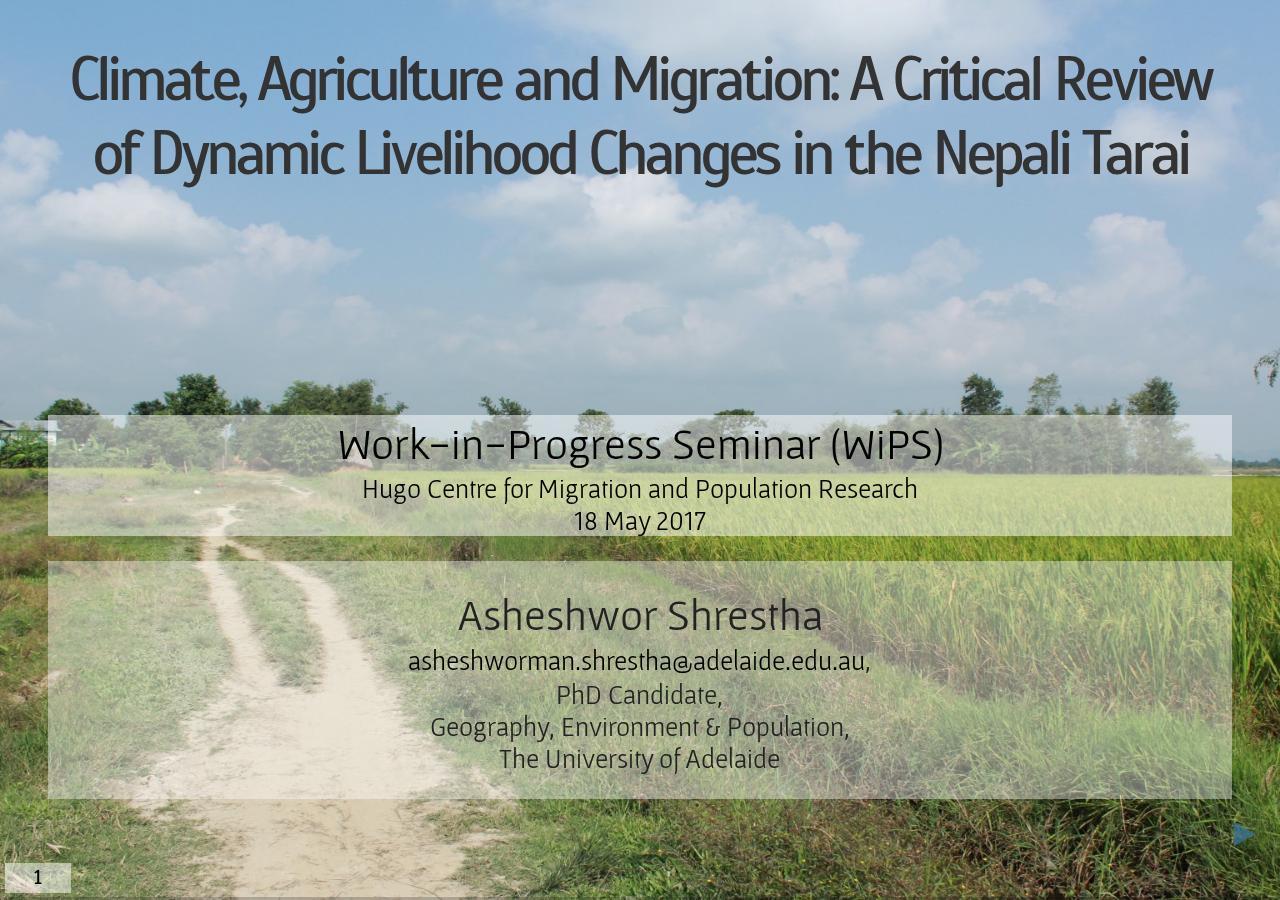
==== index.html @ 5f79fe3e ":octocat: readme update" ====
<!doctype html>
<html>
	<head>
		<meta charset="utf-8">
		<meta name="viewport" content="width=device-width, initial-scale=1.0, maximum-scale=1.0, user-scalable=no">
		<title>Work-in-Progress Seminar (WiPS) presentation</title>
		<meta name="description" content="Work-in-Progress Seminar (WiPS) presentation - Asheshwor Shrestha - 18 May 2017" />
		<meta name="author" content="asheshwor" />
        <meta name="author-email" content="asheshworman.shrestha@adelaide.edu.au" />
		<link rel="stylesheet" href="css/reveal.css">
		<link rel="stylesheet" href="css/theme/ash.css" id="theme">
        <link rel="stylesheet" href="font-awesome-4.7.0/css/font-awesome.min.css">

		<!-- Theme used for syntax highlighting of code -->
		<link rel="stylesheet" href="lib/css/zenburn.css">

		<!-- Printing and PDF exports -->
		<script>
			var link = document.createElement( 'link' );
			link.rel = 'stylesheet';
			link.type = 'text/css';
			link.href = window.location.search.match( /print-pdf/gi ) ? 'css/print/pdf.css' : 'css/print/paper.css';
			document.getElementsByTagName( 'head' )[0].appendChild( link );
		</script>
	</head>
	<body>
		<div class="reveal">
			<header class="right" style="position: absolute;top: 0px; right: 5px; font-family: 'Dosis'; z-index:1; font-size:40px; background-color:rgba(255,255,255,0.5);"></header>
			<headerlight class="right" style="position: absolute;top: 0px; right: 5px; font-family: 'Dosis'; z-index:1; font-size:40px;"></headerlight>
						<div class="slides">
							<section data-state="headercover" data-background="images/field-path.jpg" ><!-- *********************************** a slide  ***************-->
			                    <style>.headercover header:after { content: "";}</style>
								<h1>Climate, Agriculture and Migration: A Critical Review of Dynamic Livelihood Changes in the Nepali Tarai</h1><br /><br /><br />
			                    <p style="color: black; background-color:rgba(255,255,255,0.5);">Work-in-Progress Seminar (WiPS)<br /><small>Hugo Centre for Migration and Population Research<br />18 May 2017<br /></small></p>
			                    <div style="color: #222222; background-color:rgba(255,255,255,0.4);">
			                    <!-- <div style="float: left;" class="w33">
								<p></p></div> -->
			                        <div style="display: inline-block;" class="w45">
								<p>Asheshwor Shrestha<br />
			                        <small><a href="mailto:asheshworman.shrestha@adelaide.edu.au">asheshworman.shrestha@adelaide.edu.au</a>,<br />PhD Candidate,<br>Geography, Environment & Population,<br />The University of Adelaide</small></p></div>
			                                       <!-- <div style="float: right;" class="w33">
								<p></p></div>
			                    <div style="display: inline-block;" class="w45"><p><small>Geography, Environment & Population,<br />The University of Adelaide</small></p></div>
			                    -->
			                    </div>
							</section>
				<section data-state="headerlight"><!-- *********************************** a slide  ***************-->
	<style>.header header:after { content: "WiPS 2017";}</style>
					<h2>Outline</h2>
						<ol>
                            <li>Background on the study sites</li>
                            <li>State of agriculture in the Tarai</li>
                            <li>Human mobilities in the Tarai - past and present</li>
						<li>Emerging threats from global environmental change in the Tarai</li>
                        <li>How environmental changes and human mobility interact in the Tarai</li>
                        <li>Summary of findings</li>
						</ol>
				</section>
                <section data-state="headerlight"><!-- *********************************** a slide  ***************-->
	<style>.header header:after { content: "WiPS 2017";}</style>
					<h2>Objectives</h2>
						<ol><li>Explore how agricultural risks translate into human mobilities</li>
    <li>Households' handling of risks through in-situ and ex-situ livelihoods</li>
    <li>Non-linear relationship between agricultural risks and human mobilitity</li>
						</ol>
				</section>
<section data-state="headerlight"><!-- *********************************** a slide  ***************-->
<style>.header header:after { content: "WiPS 2017";}</style>
	<h2>Conceptualising human mobility and environmental change as key drivers of livelihood change</h2>
<img src="images/Figure 2-6.png" style="width:60%; box-shadow: 0 0 20px rgba(0, 0, 0, 0);" alt="Conceptualising human mobility and environmental change as key drivers of livelihood change">
</section>
<section data-state="headerlight"><!-- *********************************** a slide  ***************-->
<style>.header header:after { content: "WiPS 2017";}</style>
	<h2>Conceptualising human mobility and environmental change as key drivers of livelihood change</h2>
<img src="images/figure-7-2.png" style="width:70%; box-shadow: 0 0 20px rgba(0, 0, 0, 0);" alt="Conceptualising human mobility and environmental change as key drivers of livelihood change">
</section>
<section data-state="headerlight"><!-- *********************************** a slide  ***************-->
<style>.header header:after { content: "WiPS 2017";}</style>
	<h2>Conceptualising human mobility and environmental change as key drivers of livelihood change</h2>
<img src="images/figure-7-3.png" style="width:100%; box-shadow: 0 0 20px rgba(0, 0, 0, 0);" alt="Conceptualising human mobility and environmental change as key drivers of livelihood change">
</section>
				<section data-background="images/river3.jpg" data-state="headerlight"><!-- *********************************** a slide  ***************-->
	<style>.headerlight headerlight:after { content: "WiPS 2017";}</style>
					<h1 style="background-color:rgba(255,255,255,0.4);">1. Background</h1>
<ul style="color: black; background-color:rgba(255,255,255,0.4);" class="fragment" data-fragment-index="1">
<li>Features of the Tarai belt</li>
    <li>Introduction to the study sites - Damak and Dhangadhi municipalities</li>
    </ul>
				</section>
        <section>
        <section data-state="headerlight">
	<style>.header header:after { content: "WiPS 2017";}</style>
					<h2>Study locations</h2>
<iframe width="100%" height="520" frameborder="0" src="https://asheshwor.carto.com/viz/a2884de8-acdc-11e6-9f32-0e05a8b3e3d7/embed_map" allowfullscreen webkitallowfullscreen mozallowfullscreen oallowfullscreen msallowfullscreen></iframe>
				</section>
<section data-state="headerlight">
	<style>.header header:after { content: "WiPS 2017";}</style>
					<h2>Study sites</h2>
                    <div style="float: left" class="w45">Dhangadhi, Far-west Nepal
<iframe width="100%" height="520" frameborder="0" src="https://asheshwor.carto.com/viz/ef61d236-ad3d-11e6-8b3f-0e233c30368f/embed_map" allowfullscreen webkitallowfullscreen mozallowfullscreen oallowfullscreen msallowfullscreen></iframe>
                    </div>
                    <div style="float: right" class="w45">Damak, East Nepal
<iframe width="100%" height="520" frameborder="0" src="https://asheshwor.carto.com/viz/79d1a8d6-ad4a-11e6-aff9-0e05a8b3e3d7/embed_map" allowfullscreen webkitallowfullscreen mozallowfullscreen oallowfullscreen msallowfullscreen></iframe>
                        </div>
				</section>
            </section>
                </section>
<section data-state="headerlight"><!-- *********************************** a slide  ***************-->
	<style>.header header:after { content: "WiPS 2017";}</style>
					<h2>Study sites</h2>
    <ul><li>Rural characteristics despite being classified as municipalities</li>
<li>History of environmental transformations - forest turned into fields in the 1960s</li>
<li>Rapid population growth in the Tarai from 35.2% of Nepal’s population in 1952/53 to 50.3% in 2011 (Kansakar 2003; CBS 2012)</li>
<li>Underdevelopment and social inequalities</li>
</ul>
        </ul>
    <img src="images/damak_house1.jpg" style="width:45%; box-shadow: 0 0 20px rgba(0, 0, 0, 0.55);" alt="Perception of impact from changes in climatic variables"> <img src="images/road.jpg" style="width:45%; box-shadow: 0 0 20px rgba(0, 0, 0, 0.55);" alt="Perception of impact from changes in climatic variables">
				</section>
                <section data-background="images/field2.jpg" data-state="headerlight"><!-- *********************************** a slide  ***************-->
                	<style>.headerlight headerlight:after { content: "WiPS 2017";}</style>
					<h1 style="color: black; background-color:rgba(255,255,255,0.4);">2. State of agriculture</h1>
                    <ul style="color: black; background-color:rgba(255,255,255,0.4);" class="fragment" data-fragment-index="1">
<li>Features of Tarai agriculture</li>
<li>Trends in production</li>
</ul>
        </ul>
				</section>
                <section data-state="headerlight"><!-- *********************************** a slide  ***************-->
	<style>.header header:after { content: "WiPS 2017";}</style>
					<h2>State of agriculture</h2>
    <ul><li>More than 53% of land holdings  in Nepal consisted of land with areas less than 0.5 ha (CBS 2013)</li>
<li>Traditional agricultural practices with little modernisation</li>
<li>The relative contribution to national GDP from the agriculture sector declined from 68% in 1971 to 37% in 2011</li>
</ul>
    <img src="images/canal-damak.jpg" style="width:45%; box-shadow: 0 0 20px rgba(0, 0, 0, 0.55);" alt="Perception of impact from changes in climatic variables"> <img src="images/canal.jpg" style="width:45%; box-shadow: 0 0 20px rgba(0, 0, 0, 0.55);" alt="Perception of impact from changes in climatic variables">
				</section>
                <section data-state="headerlight"><!-- *********************************** a slide  ***************-->
	<style>.header header:after { content: "WiPS 2017";}</style>
					<h2>Trends in Nepal's rice import and export</h2>
<object data="charts/graph004.html" width="900" height="450"></object>
<p>Data source: FAO (2016)</p>
				</section>
				<section data-state="headerlight"><!-- *********************************** a slide  ***************-->
	<style>.header header:after { content: "WiPS 2017";}</style>
					<h2>Farm and off-farm livelihoods</h2>
    <ul><li>Circular migration has been a supplementary livelihood strategy from the early settlement days</li>
	<li>More than 80% of households practiced agriculture but at the same time, half of them had at least one migrant member (Field Survey)</li>
</ul>
				</section>
        <section data-background="images/river2.jpg" data-state="header"><!-- *********************************** a slide  ***************-->
	<style>.header header:after { content: "WiPS 2017";}</style>
					<h1 style="color: black; background-color:rgba(255,255,255,0.4);">3. Mobilities past and present</h1>
<ul style="color: black; background-color:rgba(255,255,255,0.4);" class="fragment" data-fragment-index="1"><li>Historical in-migration to the Tarai</li>
        <li>Historical out-migration from the Tarai</li>
        <li>Contemporary out-migration trend</li>
    <li>Human capital of migrants</li>
    <li>Remittance by destination region</li>
        </ul>
                </section>
                <section data-state="headerlight"><!-- *********************************** a slide  ***************-->
	<style>.header header:after { content: "WiPS 2017";}</style>
					<h2>Mobilities</h2>
    <ul>
        <li>In-migration to the Tarai after eradication of malaria in the 1960s</li>
<li>State-led program to resettle victims of natural hazards, followed by many moving on their own</li>
<li>Supplementary income from working in neighbouring India due to similarity in culture, language and physical appearance</li>
<li>6.8% of absentee population in 2011 compared to just 3.2% in 2001 (Kansakar 2003; CBS 2012)</li>
</ul>
				</section>
                <section data-state="headerlight"><!-- *********************************** a slide  ***************-->
	<style>.header header:after { content: "WiPS 2017";}</style>
					<h2>Migration to India declining</h2>
<object data="charts/graph007.html" width="900" height="450"></object>
<p>Data source: UN 2015</p>
				</section>
         <section data-state="headerlight"><!-- *********************************** a slide  ***************-->
	<style>.header header:after { content: "WiPS 2017";}</style>
					<h2>Trends in work permits for top destination regions</h2>
<object data="charts/graph006.html" width="900" height="450"></object>
<p>Data source: DoFE 2014</p>
				</section>
                <section data-state="headerlight"> <!-- *********************************** a slide  ***************-->
        <style>.header header:after { content: "WiPS 2017";}</style>
                        <h2>Prior residence of non-indigenous households (n=201)</h2>
<iframe width="100%" height="520" frameborder="0" src="https://asheshwor.carto.com/viz/f2bcda3e-ad8d-11e6-ab4a-0ee66e2c9693/embed_map" allowfullscreen webkitallowfullscreen mozallowfullscreen oallowfullscreen msallowfullscreen></iframe>
<p>Data source: Field survey</p>
                    </section>
                    <section data-state="headerlight">
	<style>.header header:after { content: "WiPS 2017";}</style>
					<h2>Contemporary destinations of migrant members (n=217)</h2>
<iframe width="100%" height="520" frameborder="0" src="https://asheshwor.carto.com/viz/b1e2f0ee-ae0e-11e6-97be-0e3ebc282e83/embed_map" allowfullscreen webkitallowfullscreen mozallowfullscreen oallowfullscreen msallowfullscreen></iframe>
<p>Data source: Field survey</p>
                </section>
                <section data-state="headerlight"><!-- *********************************** a slide  ***************-->
	<style>.header header:after { content: "WiPS 2017";}</style>
					<h2>Migrants' human capital</h2>
					<object data="charts/graph005.html" width="900" height="450"></object>
                    <p>Formal education of migrants by destination region. Data source: Field survey</p>
				</section>
                <section data-state="headerlight">
	<style>.header header:after { content: "WiPS 2017";}</style>
					<h2>Remittances by destination</h2>
                    <object data="charts/graph002.html" width="900" height="450"></object>
					<p>Data source: Field survey; GDP value from World Bank (2014)</p>
				</section>
<section data-background="images/floodcontrol.jpg" data-state="headerlight"><!-- *********************************** a slide  ***************-->
	<style>.header header:after { content: "WiPS 2017";}</style>
					<h1 style="color: black; background-color:rgba(255,255,255,0.4);">4. Emerging threats</h1>
<ul style="color: black; background-color:rgba(255,255,255,0.4);" class="fragment" data-fragment-index="1"><li>Environmental change</li>
        <li>Rainfall has become less reliant</li>
    <li>Increased pressure to look for off-farm livelihoods</li>
        </ul>
                </section>
        <section data-state="headerlight"><!-- *********************************** a slide  ***************-->
	<style>.header header:after { content: "WiPS 2017";}</style>
					<h2>Environmental change</h2>
    <ul>
		<li>Around 80-85% of yearly rainfall is experienced in monsoon months (June to September)</li>
        <li>Monsoon rainfall vital for paddy</li>
<li>Dry fields needed for wheat growth during winter</li>
<li>Consecutive dry days have increased at all stations, and consecutive wet days have decreased</li>
<li>The usual normal amount of growing season rainfall is being experienced in fewer days</li>
</ul>
				</section>
				<section data-state="headerlight">
	<style>.header header:after { content: "WiPS 2017";}</style>
					<h2>Rainfall becoming less reliable</h2>
    <blockquote>Rainfall has become erratic. It does not rain when required. (Respondent 208)</blockquote><blockquote>
Rainfall pattern has changed. We are forced to rely on underground water for agriculture. We are at a disadvantage because we don't own water pumps. (Respondent 231)</blockquote><blockquote>
In the past days, the winter rain in the month of Magh (December-January) used to be good for agriculture. It used to always rain on Shreepanchami day (the fifth day of spring). (Respondent 113)
</blockquote><br />
				</section>
<section data-state="headerlight">
	<style>.header header:after { content: "WiPS 2017";}</style>
					<h2>Rainfall becoming less reliable</h2>
                    <object data="charts/graph001.html" width="900" height="450"></object>
					<p>Trends in irrigation sources. Data source: CBS 2013</p>
				</section>

<section data-state="headerlight">
	<style>.header header:after { content: "WiPS 2017";}</style>
					<h2>Off-farm livelihoods</h2>
<ul>
        <li>Rising cost of agricultural inputs</li></ul>
    <blockquote>It is very difficult to get loan as a farmer. Even as a owner of a property, the amount of loan accessible from banks is limited as they evaluate the property very conservatively making the property worth less than half the market value. (Person 8)</blockquote>
	<blockquote>Irrigation from pumped water is expensive. The cost of electricity is NPR 8 (UDS 0.08) per unit (kwh). (Respondent 215)</blockquote><br />
				</section>

                <section data-background="images/river4.jpg" data-state="headerlight"><!-- *********************************** a slide  ***************-->
	<style>.header header:after { content: "WiPS 2017";}</style>
					<h1 style="color: black; background-color:rgba(255,255,255,0.4);">5. How environmental changes, livelihoods and human mobility interact in the Tarai</h1>
<ul style="color: black; background-color:rgba(255,255,255,0.4);" class="fragment" data-fragment-index="1">
        <li>Pressures in agriculture indirectly influence transnational mobilities</li>
        <li>Unique pattern of mobility have emerged as migrants are poor farmers</li>
    <li>Future movement likely to continue</li>
    <li>Policy directions</li>
        </ul>
                </section>
                <section data-state="headerlight"><!-- *********************************** a slide  ***************-->
	<style>.header header:after { content: "WiPS 2017";}</style>
					<h2>Summary of findings</h2>
<ul>
	<li>Collectively, the Tarai migrants constitute the mass movement of people for labour that has become the necessity of the modern world. In this process, the farming households unwittingly become part of a transnational society.</li>
<li>The cases illustrate the complex non-linear relationships that drive mobilities and how individuals with low human capital have become essential transnational actors in a globalized world.</li>
	<li>Increased reliance on off-farm livelihoods impacting labour availability for agriculture as traditional agricultural practices such as labour sharing and in kind payment are being replaced by commercial practices.</li>
    </ul>
</section>
<section data-state="headerlight"><!-- *********************************** a slide  ***************-->
	<style>.header header:after { content: "WiPS 2017";}</style>
					<h2>Summary of findings</h2>
<ul>
	<li>The popularity of international destinations suggests that environmental factors can influence human mobilities beyond the national/regional boundaries. Farmers are able to access the established international networks and any pressure due to environmental changes simply reinforces the migration pathways.</li>
    <li>Since the use of remittances for basic household activities and the fact that remittance income is disproportionately larger than income made at home, the trend in foreign employment is expected to continue but will likely be impacted by demands at destinations.</li>
    </ul>
</section>
<section data-state="headerlight"><!-- *********************************** a slide  ***************-->
	<style>.header header:after { content: "WiPS 2017";}</style>
					<h2>Summary of findings</h2>
<ul>
	<li>Migrants with high human capital (education) increasingly accessing new international destinations; similar findings by Findlay (2011), and Massey et al. (1993).</li>
	<li>Existing inequalities are likely to be preserved as the poorest farmers still accessing regional destinations in India with lower remittance income.</li>
	<li>From policy perspective, adaptation should focus on in-situ opportunities for households unable to access such mobilities to mitigate household risks.</li>
    </ul>
</section>
                <section>
				<section data-background="images/field-harvest.jpg" data-state="header"><!-- *********************************** a slide  ***************-->
	<style>.headerlight headerlight:after { content: "WiPS 2017";}</style>
					<h1 style="color: #222222; background-color:rgba(255,255,255,0.7);">Discussion</h1>
					<h3 style="color: #222222;">Questions / comments</h3>
                    <p style="font-size: 130px;"><i class="fa fa-comments" style="color: rgba(255, 255, 255, 0.5);"></i></p><p><span style="color: white; background-color:rgba(0,0,0,0.5);">&nbsp;Slides: <a href="http://asheshwor.github.io/agrifood" style="color: #BEA887;">asheshwor.github.io/agrifood</a>&nbsp;</span><br><br><span style="color: white; background-color:rgba(0,0,0,0.5);">&nbsp;Slides for printing: <a href="http://asheshwor.github.io/agrifood/?print-pdf" style="color: #BEA887;">asheshwor.github.io/agrifood/?print-pdf</a>&nbsp;</span><br><br>
                    <span style="color: white; background-color:rgba(0,0,0,0.5);">&nbsp;Press <i class="fa fa-arrow-down"></i> key for references, acknowledgements and attributions&nbsp;</span></p>
				</section>
				<section data-state="headerlight" id="references"><!-- *********************************** a slide  ***************-->
	<style>.header header:after { content: "WiPS 2017";}</style>
<h2><i class="fa fa-book" style="color: rgba(0, 0, 0, 0.5);"></i> References</h2>
<ul><small>
	<li>Central Bureau of Statistics (CBS) 2013, National Sample Census of Agriculture: Nepal 2011/12,  <i>National Report</i>, Central Bureau of Statistics, Government of Nepal, National Planning Commission Secretariat, Kathmandu, Nepal.</li>
	<li>Food and Agriculture Organization of the United Nations (FAO), 2016, Crops and livestock products http://www.fao.org/faostat/en/#data/TP/metadata</li>
    <li>Findlay, AM 2011, 'Migrant destinations in an era of environmental change', <i>Global Environmental Change</i>, vol. 2011.</li>
    <li>Kansakar, V. B. S. (1985). Land resettlement policy as a population distribution strategy in Nepal. In L. A. Kosinski &amp; K. M. Elahi (Eds.), <i>Population redistribution and development in South Asia</i>. Dordrecht, Holland: D. Reidel Publisihing Company.</li>
	<li>Kansakar, V. B. S. 2003, 'International Migration and Citizenship in Nepal', in <i>Population Monograph Volume 1</i>, vol. 1, pp. 85-119.</li>
    <li>Massey, DS, Arango, J, Hugo, G, Kouaouci, A, Pellegrino, A &amp; Taylor, JE 1993, 'Theories of International Migration: A Review and Appraisal', Population Council, vol. 19, no. 3, pp. 431-466.</li>
	<li>UN 2015, 'International migration flows to and from selected countries: The 2015 revision', in UN (ed.) 2015 revision edn, http://www.un.org/en/development/desa/population/migration/data/empirical2/migrationflows.shtml</li>
<li>World Bank 2014, <i>World Bank development indicators</i>, URL: http://data.worldbank.org/indicator/NY.GDP.PCAP.CD/countries accessed 3-08-2014</li>

</small></ul>
				</section>
                    <section data-state="headerlight"><!-- *********************************** a slide  ***************-->
	<style>.header header:after { content: "WiPS 2017";}</style>
					<h2><i class="fa fa-cog" style="color: rgba(0, 0, 0, 0.5);"></i> Acknowledgements</h2>
					<ul><small>
                        <li>Principal supervisor: Dr. Douglas Bardsley, co-supervisors: Dr. Dianne Rudd and the late Prof. Graeme Hugo</li>
<li>Field-work funding from Department of Geography, Environment & Population, The University of Adelaide
</li>
<li>Field research assistants Shreekrishna Chaudhary and Sujan Ranjitkar</li>
<li>Local contact persons - Umesh Dhimal, Tejpal Dhimal, Laxmi Niraula and Kanchan Ojha</li>
<li>Special thanks to Damak Municipality, Dhangadhi Municipality, Mercycorps Nepal, ADF Nepal Pvt. Ltd., and Neeraj Dangol</li>
</small></ul><br /><br />
				</section>
                    <section data-state="headerlight"><!-- *********************************** a slide  ***************-->
	<style>.header header:after { content: "WiPS 2017";}</style>
<h2><i class="fa fa-flask" style="color: rgba(0, 0, 0, 0.5);"></i> Attributions</h2>
<ul><small>
<li>Slide framework: <a href="https://github.com/hakimel/reveal.js/" target="_blank_reveal">Reveal.js</a></li>
<li>Fonts: <a href="https://www.google.com/fonts" target="_blank_fonts">Google fonts</a> and <a href="http://fortawesome.github.io/Font-Awesome/" target="_blank_fonts2">Font Awesome</a></li>
<li>Study location map data for Damak and Dhangadhi: <a href="http://www.dos.gov.np/new/index.html" target="_blank">Department of Survey, Kathmandu, Nepal</a></li>
<li>Study location map: <a href="https://carto.com/">CARTO</a></li>
<li>Interactive Highchart graphs:
  <a href="https://CRAN.R-project.org/package=highcharter">highcharter R package version 0.4.0</a></li>
  <li>All photographs from author's field-work</li>
</small></ul>
				</section>
                    </section>
			</div>
		</div>

		<script src="lib/js/head.min.js"></script>
		<script src="js/reveal.js"></script>

		<script>
			// More info about config & dependencies:
			// - https://github.com/hakimel/reveal.js#configuration
			// - https://github.com/hakimel/reveal.js#dependencies
			Reveal.initialize({
				controls: true,
				progress: true,
				history: true,
				center: false,
        slideNumber: true,
				dependencies: [
					{ src: 'plugin/markdown/marked.js' },
					{ src: 'plugin/markdown/markdown.js' },
					{ src: 'plugin/notes/notes.js', async: true },
					{ src: 'plugin/highlight/highlight.js', async: true, callback: function() { hljs.initHighlightingOnLoad(); } }
				]
			});
		</script>
	</body>
</html>
---- css/theme/ash.css ----
/**
 * Sky theme for reveal.js.
 *
 * Copyright (C) 2011-2012 Hakim El Hattab, http://hakim.se
 */
@import url(https://fonts.googleapis.com/css?family=Open+Sans:400italic,700italic,400,700);
/* @import url('https://fonts.googleapis.com/css?family=Gafata|Nova+Square'); */
@import url('https://fonts.googleapis.com/css?family=Dosis|Gafata|Geo|Scada|Alegreya+Sans');
.reveal a {
  line-height: 1.3em; }

/*********************************************
 * GLOBAL STYLES
 *********************************************/
body {
  background: #add9e4;
  background: -moz-radial-gradient(center, circle cover, #f7fbfc 0%, #add9e4 100%);
  background: -webkit-gradient(radial, center center, 0px, center center, 100%, color-stop(0%, #f7fbfc), color-stop(100%, #add9e4));
  background: -webkit-radial-gradient(center, circle cover, #f7fbfc 0%, #add9e4 100%);
  background: -o-radial-gradient(center, circle cover, #f7fbfc 0%, #add9e4 100%);
  background: -ms-radial-gradient(center, circle cover, #f7fbfc 0%, #add9e4 100%);
  background: radial-gradient(center, circle cover, #f7fbfc 0%, #add9e4 100%);
  background-color: #f7fbfc; }

.reveal {
  font-family: "Gafata", sans-serif;
  font-size: 36px;
  font-weight: normal;
  color: #333; }

::selection {
  color: #fff;
  background: #134674;
  text-shadow: none; }

.reveal .slides > section,
.reveal .slides > section > section {
  line-height: 1.3;
  font-weight: inherit; }

/*********************************************
 * HEADERS
 *********************************************/
.reveal h1,
.reveal h2,
.reveal h3,
.reveal h4,
.reveal h5,
.reveal h6 {
  margin: 0 0 20px 0;
  color: #333;
  font-family: "Scada", sans-serif;
  font-weight: normal;
  line-height: 1.2;
  letter-spacing: -0.08em;
  /* text-transform: uppercase; */
  word-wrap: break-word; }

.reveal h1 {
  font-size: 1.4em;
  text-shadow: 0 0 3px #FF0000, 0 0 5px #0000FF;}

.reveal h2 {
  font-size: 1.2em; }

.reveal h3 {
  font-size: 0.9em; }

.reveal h4 {
  font-size: 0.6em; }

.reveal h1 {
  text-shadow: none; }

/*********************************************
 * OTHER
 *********************************************/
.reveal p {
  margin: 20px 0;
  line-height: 1.3; }

/* Ensure certain elements are never larger than the slide itself */
.reveal img,
.reveal video,
.reveal iframe {
  max-width: 95%;
  max-height: 95%; }

.reveal strong,
.reveal b {
  font-weight: bold; }

.reveal em {
  font-style: italic; }

.reveal ol,
.reveal dl,
.reveal ul {
  display: inline-block;
  text-align: left;
  margin: 0 0 0 1em; }

.reveal ol {
  list-style-type: decimal; }

.reveal ul {
  list-style-type: disc; }

.reveal ul ul {
  list-style-type: square; }

.reveal ul ul ul {
  list-style-type: circle; }

.reveal ul ul,
.reveal ul ol,
.reveal ol ol,
.reveal ol ul {
  display: block;
  margin-left: 40px; }

.reveal dt {
  font-weight: bold; }

.reveal dd {
  margin-left: 40px; }

.reveal q,
.reveal blockquote {
  quotes: none; }

.reveal blockquote {
  display: block;
  position: relative;
  width: 80%;
  margin: 10px auto;
  padding: 5px;
  font-style: italic;
  background: rgba(255, 255, 255, 0.5);
  box-shadow: 0px 0px 2px rgba(0, 0, 0, 0.2); }

.reveal blockquote p:first-child,
.reveal blockquote p:last-child {
  display: inline-block; }

.reveal q {
  font-style: italic; }

.reveal pre {
  display: block;
  position: relative;
  width: 90%;
  margin: 20px auto;
  text-align: left;
  font-size: 0.55em;
  font-family: monospace;
  line-height: 1.2em;
  word-wrap: break-word;
  box-shadow: 0px 0px 6px rgba(0, 0, 0, 0.3); }

.reveal code {
  font-family: monospace; }

.reveal pre code {
  display: block;
  padding: 5px;
  overflow: auto;
  max-height: 400px;
  word-wrap: normal; }

.reveal table {
  margin: auto;
  border-collapse: collapse;
  border-spacing: 0; }

.reveal table th {
  font-weight: bold; }

.reveal table th,
.reveal table td {
  text-align: left;
  padding: 0.2em 0.5em 0.2em 0.5em;
  border-bottom: 1px solid; }

.reveal table th[align="center"],
.reveal table td[align="center"] {
  text-align: center; }

.reveal table th[align="right"],
.reveal table td[align="right"] {
  text-align: right; }

.reveal table tbody tr:last-child th,
.reveal table tbody tr:last-child td {
  border-bottom: none; }

.reveal sup {
  vertical-align: super; }

.reveal sub {
  vertical-align: sub; }

.reveal small {
  display: inline-block;
  font-size: 0.6em;
  line-height: 1.2em;
  vertical-align: top; }

.reveal small * {
  vertical-align: top; }

.reveal .w45 {
width: 50%;
}

.reveal .w33 {
width: 33%;
  font-size: 28px;
    letter-spacing: -0.01em;
  text-shadow: 0px 0px 6px rgba(0, 0, 0, 0.3);
  color: #000;
}

/*********************************************
 * LINKS
 *********************************************/
.reveal a {
  color: #000;
  text-decoration: none;
  -webkit-transition: color .15s ease;
  -moz-transition: color .15s ease;
  transition: color .15s ease; }

.reveal a:hover {
  color: #74a7cb;
  text-shadow: none;
  border: none; }

.reveal .roll span:after {
  color: #fff;
  background: #264c66; }

/*********************************************
 * IMAGES
 *********************************************/
.reveal section img {
  margin: 15px 0px;
  background: rgba(255, 255, 255, 0.12);
  border: 0px solid #333;
  box-shadow: 0 0 10px rgba(0, 0, 0, 0.15); }

.reveal section img.plain {
  border: 0;
  box-shadow: none; }

.reveal a img {
  -webkit-transition: all .15s linear;
  -moz-transition: all .15s linear;
  transition: all .15s linear; }

.reveal a:hover img {
  background: rgba(255, 255, 255, 0.2);
  border-color: #3b759e;
  box-shadow: 0 0 20px rgba(0, 0, 0, 0.55); }

/*********************************************
 * NAVIGATION CONTROLS
 *********************************************/
.reveal .controls .navigate-left,
.reveal .controls .navigate-left.enabled {
  border-right-color: #3b759e; }

.reveal .controls .navigate-right,
.reveal .controls .navigate-right.enabled {
  border-left-color: #3b759e; }

.reveal .controls .navigate-up,
.reveal .controls .navigate-up.enabled {
  border-bottom-color: #3b759e; }

.reveal .controls .navigate-down,
.reveal .controls .navigate-down.enabled {
  border-top-color: #3b759e; }

.reveal .controls .navigate-left.enabled:hover {
  border-right-color: #74a7cb; }

.reveal .controls .navigate-right.enabled:hover {
  border-left-color: #74a7cb; }

.reveal .controls .navigate-up.enabled:hover {
  border-bottom-color: #74a7cb; }

.reveal .controls .navigate-down.enabled:hover {
  border-top-color: #74a7cb; }

/*********************************************
 * PROGRESS BAR
 *********************************************/
.reveal .progress {
  background: rgba(0, 0, 0, 0.2); }

.reveal .progress span {
  background: #3b759e;
  -webkit-transition: width 800ms cubic-bezier(0.26, 0.86, 0.44, 0.985);
  -moz-transition: width 800ms cubic-bezier(0.26, 0.86, 0.44, 0.985);
  transition: width 800ms cubic-bezier(0.26, 0.86, 0.44, 0.985); }

/*********************************************
 * SLIDE NUMBER
 *********************************************/
.reveal .slide-number {
    font-family: "Scada", sans-serif;
    font-size: 20px;
    width: 56px;
    text-align: center;
    color: #000000;
    background: rgba(256, 256, 256, 0.5);
    position: absolute;
    bottom: 7px;
    left: 5px;
    z-index:500;}
---- lib/css/zenburn.css ----
/*

Zenburn style from voldmar.ru (c) Vladimir Epifanov <voldmar@voldmar.ru>
based on dark.css by Ivan Sagalaev

*/

.hljs {
  display: block;
  overflow-x: auto;
  padding: 0.5em;
  background: #3f3f3f;
  color: #dcdcdc;
}

.hljs-keyword,
.hljs-selector-tag,
.hljs-tag {
  color: #e3ceab;
}

.hljs-template-tag {
  color: #dcdcdc;
}

.hljs-number {
  color: #8cd0d3;
}

.hljs-variable,
.hljs-template-variable,
.hljs-attribute {
  color: #efdcbc;
}

.hljs-literal {
  color: #efefaf;
}

.hljs-subst {
  color: #8f8f8f;
}

.hljs-title,
.hljs-name,
.hljs-selector-id,
.hljs-selector-class,
.hljs-section,
.hljs-type {
  color: #efef8f;
}

.hljs-symbol,
.hljs-bullet,
.hljs-link {
  color: #dca3a3;
}

.hljs-deletion,
.hljs-string,
.hljs-built_in,
.hljs-builtin-name {
  color: #cc9393;
}

.hljs-addition,
.hljs-comment,
.hljs-quote,
.hljs-meta {
  color: #7f9f7f;
}


.hljs-emphasis {
  font-style: italic;
}

.hljs-strong {
  font-weight: bold;
}
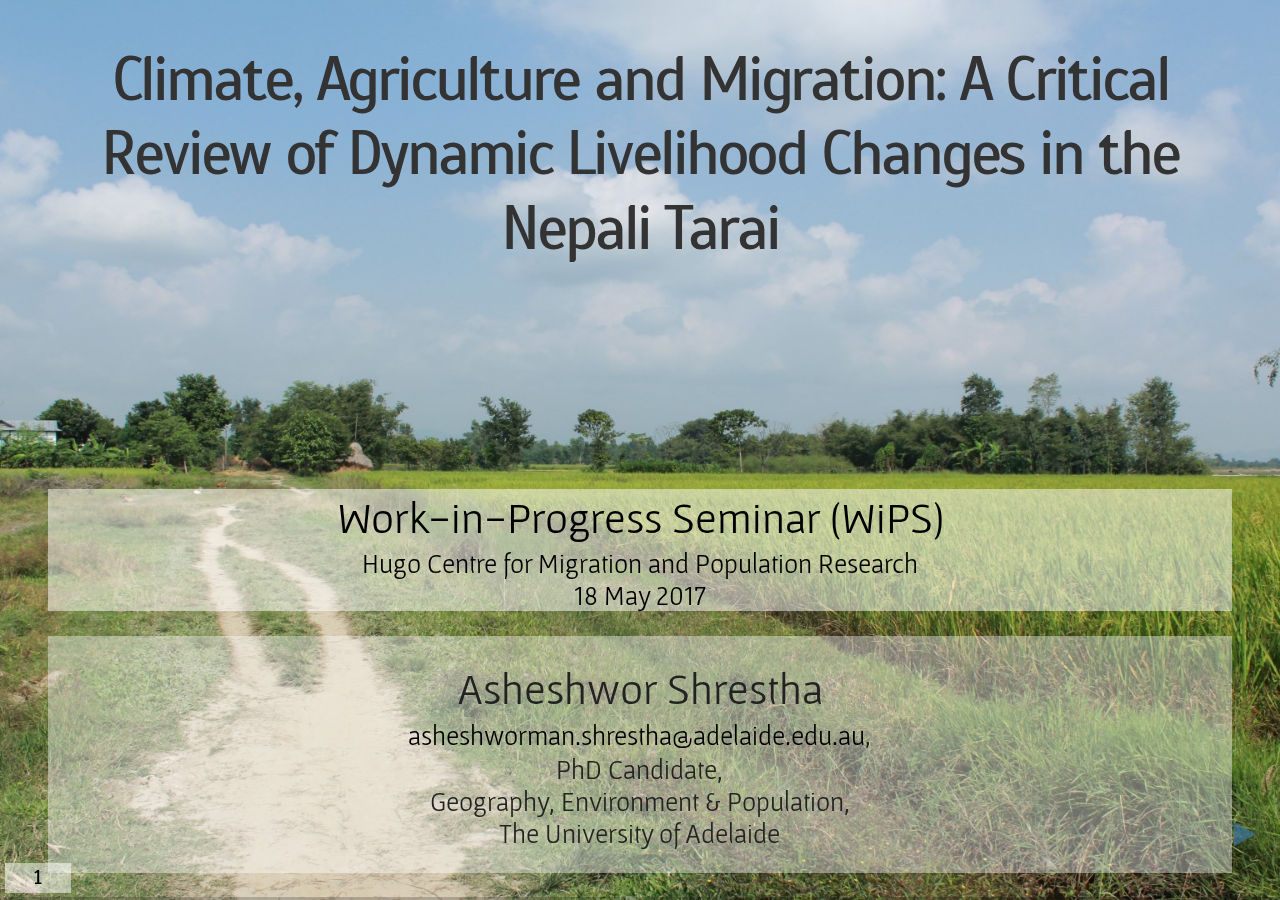
==== commit cee23131: ":octocat: new slides" ====
--- a/index.html
+++ b/index.html
@@ -58,33 +58,68 @@
 				</section>
                 <section data-state="headerlight"><!-- *********************************** a slide  ***************-->
 	<style>.header header:after { content: "WiPS 2017";}</style>
-					<h2>Objectives</h2>
-						<ol><li>Explore how agricultural risks translate into human mobilities</li>
-    <li>Households' handling of risks through in-situ and ex-situ livelihoods</li>
-    <li>Non-linear relationship between agricultural risks and human mobilitity</li>
+					<h2>Research question</h2>
+						<ol><li>To what extent is circular migration helping the Tarai farming households adapt to agricultural pressures?</li>
+    <li>To what extent is circular migration decision driven by environmental pressures?</li>
 						</ol>
 				</section>
 <section data-state="headerlight"><!-- *********************************** a slide  ***************-->
 <style>.header header:after { content: "WiPS 2017";}</style>
-	<h2>Conceptualising human mobility and environmental change as key drivers of livelihood change</h2>
+	<h2>Conceptualisation of key drivers influencing livelihoods</h2>
 <img src="images/Figure 2-6.png" style="width:60%; box-shadow: 0 0 20px rgba(0, 0, 0, 0);" alt="Conceptualising human mobility and environmental change as key drivers of livelihood change">
+</section>
+<section data-state="headerlight"><!-- *********************************** a slide  ***************-->
+<style>.header header:after { content: "WiPS 2017";}</style>
+<h2>Conceptualisation of key drivers influencing livelihoods</h2>
+<ol><li>Critical examination of environmental change and human mobility in relation to livelihood systems.</li>
+<li>Differs from vulnerability based analysis which look at how change will impact the system.</li>
+<li>Livelihood as interface of change rather than a direct causal link (envt-migration).</li>
+<li>This approach enables integration of global drivers of change.</li>
+</ol>
+</section>
+<section data-state="headerlight"><!-- *********************************** a slide  ***************-->
+<style>.header header:after { content: "WiPS 2017";}</style>
+	<h2>Methodology</h2>
+<img src="images/methodology.png" style="width:80%; box-shadow: 0 0 20px rgba(0, 0, 0, 0);" alt="Conceptualising human mobility and environmental change as key drivers of livelihood change">
+</section>
+<section data-state="headerlight"><!-- *********************************** a slide  ***************-->
+<style>.header header:after { content: "WiPS 2017";}</style>
+<h2>Migration-environment theories</h2>
+<ol><li>The majority of those affected will seek to remain (Findlay 2011).</li>
+<li>International migration is expensive and it’s generally the poorest who are left behind (Black et al. 2011; Castles 2002; de Haan 2000).</li>
+<li>Cause and effect of migration are not straight forward (Boyle et al. 1998; Castles et al. 2013; Wood 2001).</li>
+<li>Migration patterns are likely to follow existing patterns (Adamo 2009; Hugo 1996).</li>
+<li>Most migration is internal and short-term (Hugo 1996, 2006; Massey et al. 2010a)</li>
+<li>Environmental impacts mostly result in short-distance moves (Massey et al. 2010a).</li>
+</ol>
+</section>
+<section data-state="headerlight"><!-- *********************************** a slide  ***************-->
+<style>.header header:after { content: "WiPS 2017";}</style>
+<h2>Risk society and reflexive modernisation</h2>
+<ul><li>The consequences of human progress and industrial development are a set of inevitable risks, which were never seen before (Beck 2009).</li>
+<li>According to the theory of reflexive modernisation, large social changes are not simply a product of intentional preparation but rather a result of the inherent transformation from first to second (or reflexive) modernity (Beck 1999). </li>
+<li>The risks of the past arose from events like famine, drought and illness which to a large extent have been solved and replaced by new “manufactured” risks (Mythen 2004).</li>
+<li>Multiple risks must be addressed concurrently (Beck 1992; Beck & Lau 2005)</li>
+</ul>
+</section>
+<section data-state="headerlight"><!-- *********************************** a slide  ***************-->
+<style>.header header:after { content: "WiPS 2017";}</style>
+<h2>Global mobilities and transnationalism</h2>
+<ul><li>Transnationalism: the social conceptualisation driven centrally by the increased connections between people and the eroding of the concept of nation-state boundaries.</li>
+<li>A transnational community is based on specific mobility know-how, 'migration expertise'; the inhabitants of these places, so strongly marked by migration, have made it their essential activity. (Bruneau 2010, p. 44).</li>
+</ul>
 </section>
 <section data-state="headerlight"><!-- *********************************** a slide  ***************-->
 <style>.header header:after { content: "WiPS 2017";}</style>
 	<h2>Conceptualising human mobility and environmental change as key drivers of livelihood change</h2>
 <img src="images/figure-7-2.png" style="width:70%; box-shadow: 0 0 20px rgba(0, 0, 0, 0);" alt="Conceptualising human mobility and environmental change as key drivers of livelihood change">
 </section>
-<section data-state="headerlight"><!-- *********************************** a slide  ***************-->
-<style>.header header:after { content: "WiPS 2017";}</style>
-	<h2>Conceptualising human mobility and environmental change as key drivers of livelihood change</h2>
-<img src="images/figure-7-3.png" style="width:100%; box-shadow: 0 0 20px rgba(0, 0, 0, 0);" alt="Conceptualising human mobility and environmental change as key drivers of livelihood change">
-</section>
 				<section data-background="images/river3.jpg" data-state="headerlight"><!-- *********************************** a slide  ***************-->
 	<style>.headerlight headerlight:after { content: "WiPS 2017";}</style>
-					<h1 style="background-color:rgba(255,255,255,0.4);">1. Background</h1>
+					<h1 style="background-color:rgba(255,255,255,0.4);">1. The Tarai context</h1>
 <ul style="color: black; background-color:rgba(255,255,255,0.4);" class="fragment" data-fragment-index="1">
 <li>Features of the Tarai belt</li>
-    <li>Introduction to the study sites - Damak and Dhangadhi municipalities</li>
+    <li>Introduction to the study sites-Damak and Dhangadhi municipalities</li>
     </ul>
 				</section>
         <section>
@@ -108,13 +143,8 @@
 <section data-state="headerlight"><!-- *********************************** a slide  ***************-->
 	<style>.header header:after { content: "WiPS 2017";}</style>
 					<h2>Study sites</h2>
-    <ul><li>Rural characteristics despite being classified as municipalities</li>
-<li>History of environmental transformations - forest turned into fields in the 1960s</li>
-<li>Rapid population growth in the Tarai from 35.2% of Nepal’s population in 1952/53 to 50.3% in 2011 (Kansakar 2003; CBS 2012)</li>
-<li>Underdevelopment and social inequalities</li>
-</ul>
-        </ul>
-    <img src="images/damak_house1.jpg" style="width:45%; box-shadow: 0 0 20px rgba(0, 0, 0, 0.55);" alt="Perception of impact from changes in climatic variables"> <img src="images/road.jpg" style="width:45%; box-shadow: 0 0 20px rgba(0, 0, 0, 0.55);" alt="Perception of impact from changes in climatic variables">
+    <img src="images/ricefields.jpg" style="width:40%; box-shadow: 0 0 20px rgba(0, 0, 0, 0.55);" alt="Perception of impact from changes in climatic variables"> <img src="images/sugercane.jpg" style="width:40%; box-shadow: 0 0 20px rgba(0, 0, 0, 0.55);" alt="Perception of impact from changes in climatic variables">
+		<img src="images/damak_house1.jpg" style="width:40%; box-shadow: 0 0 20px rgba(0, 0, 0, 0.55);" alt="Perception of impact from changes in climatic variables"> <img src="images/road.jpg" style="width:40%; box-shadow: 0 0 20px rgba(0, 0, 0, 0.55);" alt="Perception of impact from changes in climatic variables">
 				</section>
                 <section data-background="images/field2.jpg" data-state="headerlight"><!-- *********************************** a slide  ***************-->
                 	<style>.headerlight headerlight:after { content: "WiPS 2017";}</style>
@@ -149,7 +179,7 @@
 				</section>
         <section data-background="images/river2.jpg" data-state="header"><!-- *********************************** a slide  ***************-->
 	<style>.header header:after { content: "WiPS 2017";}</style>
-					<h1 style="color: black; background-color:rgba(255,255,255,0.4);">3. Mobilities past and present</h1>
+					<h1 style="color: black; background-color:rgba(255,255,255,0.4);">3. Evolving patterns of human mobility in the Tarai</h1>
 <ul style="color: black; background-color:rgba(255,255,255,0.4);" class="fragment" data-fragment-index="1"><li>Historical in-migration to the Tarai</li>
         <li>Historical out-migration from the Tarai</li>
         <li>Contemporary out-migration trend</li>
@@ -167,24 +197,47 @@
 <li>6.8% of absentee population in 2011 compared to just 3.2% in 2001 (Kansakar 2003; CBS 2012)</li>
 </ul>
 				</section>
+				<section data-state="headerlight"> <!-- *********************************** a slide  ***************-->
+<style>.header header:after { content: "WiPS 2017";}</style>
+								<h2>Prior residence of non-indigenous households (n=201)</h2>
+<iframe width="100%" height="520" frameborder="0" src="https://asheshwor.carto.com/viz/f2bcda3e-ad8d-11e6-ab4a-0ee66e2c9693/embed_map" allowfullscreen webkitallowfullscreen mozallowfullscreen oallowfullscreen msallowfullscreen></iframe>
+<p>Data source: Field survey</p>
+						</section>
+						<section data-state="headerlight">
+			<style>.header header:after { content: "WiPS 2017";}</style>
+							<h2>In-migrants from the Hills and Mountains</h2>
+		    <blockquote>Everyone left the Hills and moved here. We did the same. (Respondent 221)</blockquote><blockquote>Flood swept our land [in the Hills]. We requested land [with the government]. We finally moved in 2023 BS [1966/77] after getting approval from the resettlement company. (Respondent 259)</blockquote><br />
+						</section>
+						<section data-state="headerlight">
+			<style>.header header:after { content: "WiPS 2017";}</style>
+							<h2>In-migrants from the Hills and Mountains</h2>
+			<blockquote>The whole area was a forest, trees were everywhere. There was just one road here. My family were one of the first settlers to arrive. I was probably about seven or eight years old then. The trees were fell to make way for settlements. We cleared our own land. Life used to be difficult, we lived in fear from robbers and wild animals. (Person 14)
+		</blockquote><br />
+						</section>
+						<section data-state="headerlight">
+			<style>.header header:after { content: "WiPS 2017";}</style>
+							<h2>Circular migration to India</h2>
+				<blockquote>I work as brick maker here but also do seasonal work in the Himanchal [Pradesh] (a state in northern India) three months a year. Many Nepalis go to work there in fruit picking. ... The work is not for women. It is a difficult work because of the terrain. We have to carry heavy load using a doko (a basket made from bamboo shaped like a cone) on our back and walk on hilly terrain. (Person 12)</blockquote><blockquote>Our son ran away from home and went to work in India. He’s 12 now. He has been working at a restaurant in Gujrat. He sent me a mobile phone this year. (Respondent 223)
+</blockquote>
+						</section>
                 <section data-state="headerlight"><!-- *********************************** a slide  ***************-->
 	<style>.header header:after { content: "WiPS 2017";}</style>
 					<h2>Migration to India declining</h2>
 <object data="charts/graph007.html" width="900" height="450"></object>
 <p>Data source: UN 2015</p>
 				</section>
+				<section data-state="headerlight">
+	<style>.header header:after { content: "WiPS 2017";}</style>
+					<h2>Contemporary migration trends</h2>
+		<blockquote>I migrated in order to make money, of course! My brother was already there and helped me with the process and arranged the documents for me. I still had to pay NPR40,000 (USD400) to the agent to arrange my flight ticket. Most of my peers have migrated to Malaysia to work as security guards. The clear reason is lack of work here. Youth with [university] degree have also gone abroad because they could not find employment here. (Person 5)</blockquote>
+				</section>
          <section data-state="headerlight"><!-- *********************************** a slide  ***************-->
 	<style>.header header:after { content: "WiPS 2017";}</style>
 					<h2>Trends in work permits for top destination regions</h2>
 <object data="charts/graph006.html" width="900" height="450"></object>
 <p>Data source: DoFE 2014</p>
 				</section>
-                <section data-state="headerlight"> <!-- *********************************** a slide  ***************-->
-        <style>.header header:after { content: "WiPS 2017";}</style>
-                        <h2>Prior residence of non-indigenous households (n=201)</h2>
-<iframe width="100%" height="520" frameborder="0" src="https://asheshwor.carto.com/viz/f2bcda3e-ad8d-11e6-ab4a-0ee66e2c9693/embed_map" allowfullscreen webkitallowfullscreen mozallowfullscreen oallowfullscreen msallowfullscreen></iframe>
-<p>Data source: Field survey</p>
-                    </section>
+
                     <section data-state="headerlight">
 	<style>.header header:after { content: "WiPS 2017";}</style>
 					<h2>Contemporary destinations of migrant members (n=217)</h2>
@@ -222,14 +275,7 @@
 <li>The usual normal amount of growing season rainfall is being experienced in fewer days</li>
 </ul>
 				</section>
-				<section data-state="headerlight">
-	<style>.header header:after { content: "WiPS 2017";}</style>
-					<h2>Rainfall becoming less reliable</h2>
-    <blockquote>Rainfall has become erratic. It does not rain when required. (Respondent 208)</blockquote><blockquote>
-Rainfall pattern has changed. We are forced to rely on underground water for agriculture. We are at a disadvantage because we don't own water pumps. (Respondent 231)</blockquote><blockquote>
-In the past days, the winter rain in the month of Magh (December-January) used to be good for agriculture. It used to always rain on Shreepanchami day (the fifth day of spring). (Respondent 113)
-</blockquote><br />
-				</section>
+
 <section data-state="headerlight">
 	<style>.header header:after { content: "WiPS 2017";}</style>
 					<h2>Rainfall becoming less reliable</h2>
@@ -256,21 +302,33 @@
     <li>Policy directions</li>
         </ul>
                 </section>
+								<section data-state="headerlight"><!-- *********************************** a slide  ***************-->
+								<style>.header header:after { content: "WiPS 2017";}</style>
+									<h2>Stages of livelihood environment interactions in the Tarai</h2>
+								<img src="images/figure-7-3.png" style="width:100%; box-shadow: 0 0 20px rgba(0, 0, 0, 0);" alt="Conceptualising human mobility and environmental change as key drivers of livelihood change">
+								</section>
                 <section data-state="headerlight"><!-- *********************************** a slide  ***************-->
 	<style>.header header:after { content: "WiPS 2017";}</style>
 					<h2>Summary of findings</h2>
 <ul>
 	<li>Collectively, the Tarai migrants constitute the mass movement of people for labour that has become the necessity of the modern world. In this process, the farming households unwittingly become part of a transnational society.</li>
-<li>The cases illustrate the complex non-linear relationships that drive mobilities and how individuals with low human capital have become essential transnational actors in a globalized world.</li>
 	<li>Increased reliance on off-farm livelihoods impacting labour availability for agriculture as traditional agricultural practices such as labour sharing and in kind payment are being replaced by commercial practices.</li>
+	<li>Remaining household members continue to engage in agricultural practices, but livelihood changes are occuring.</li>
     </ul>
+</section>
+<section data-state="headerlight"><!-- *********************************** a slide  ***************-->
+<style>.header header:after { content: "WiPS 2017";}</style>
+<h2>Summary of findings</h2>
+<blockquote>When we ask for households to donate labour for river taming works, many just send women and children because there are no young men in the house. Some families who managed to earn remittances have moved to the cities. Only the uneducated and unemployed remain. (Person 8)<blockquote></blockquote>
+Our family has always worked here in agriculture and small businesses. But one of my son now is planning to apply for Korea. (Respondent 320)
+</blockquote>
 </section>
 <section data-state="headerlight"><!-- *********************************** a slide  ***************-->
 	<style>.header header:after { content: "WiPS 2017";}</style>
 					<h2>Summary of findings</h2>
 <ul>
-	<li>The popularity of international destinations suggests that environmental factors can influence human mobilities beyond the national/regional boundaries. Farmers are able to access the established international networks and any pressure due to environmental changes simply reinforces the migration pathways.</li>
-    <li>Since the use of remittances for basic household activities and the fact that remittance income is disproportionately larger than income made at home, the trend in foreign employment is expected to continue but will likely be impacted by demands at destinations.</li>
+	<li>Reliance on transnational systems makes local livelihoods suceptible to global problems like environmental change, global financial cricis, and shifts in political sentiments.</li>
+    <li>These poor workers are not a part of a global cosmopolitan elite by any means, but they do form an increasingly important component of the transnational community.</li>
     </ul>
 </section>
 <section data-state="headerlight"><!-- *********************************** a slide  ***************-->
@@ -345,7 +403,7 @@
 				controls: true,
 				progress: true,
 				history: true,
-				center: false,
+				center: true,
         slideNumber: true,
 				dependencies: [
 					{ src: 'plugin/markdown/marked.js' },
--- a/css/theme/ash.css
+++ b/css/theme/ash.css
@@ -52,7 +52,7 @@
   font-family: "Scada", sans-serif;
   font-weight: normal;
   line-height: 1.2;
-  letter-spacing: -0.08em;
+  letter-spacing: -0.05em;
   /* text-transform: uppercase; */
   word-wrap: break-word; }
 
@@ -127,7 +127,8 @@
 
 .reveal q,
 .reveal blockquote {
-  quotes: none; }
+  quotes: none;
+  text-align: left;}
 
 .reveal blockquote {
   display: block;
